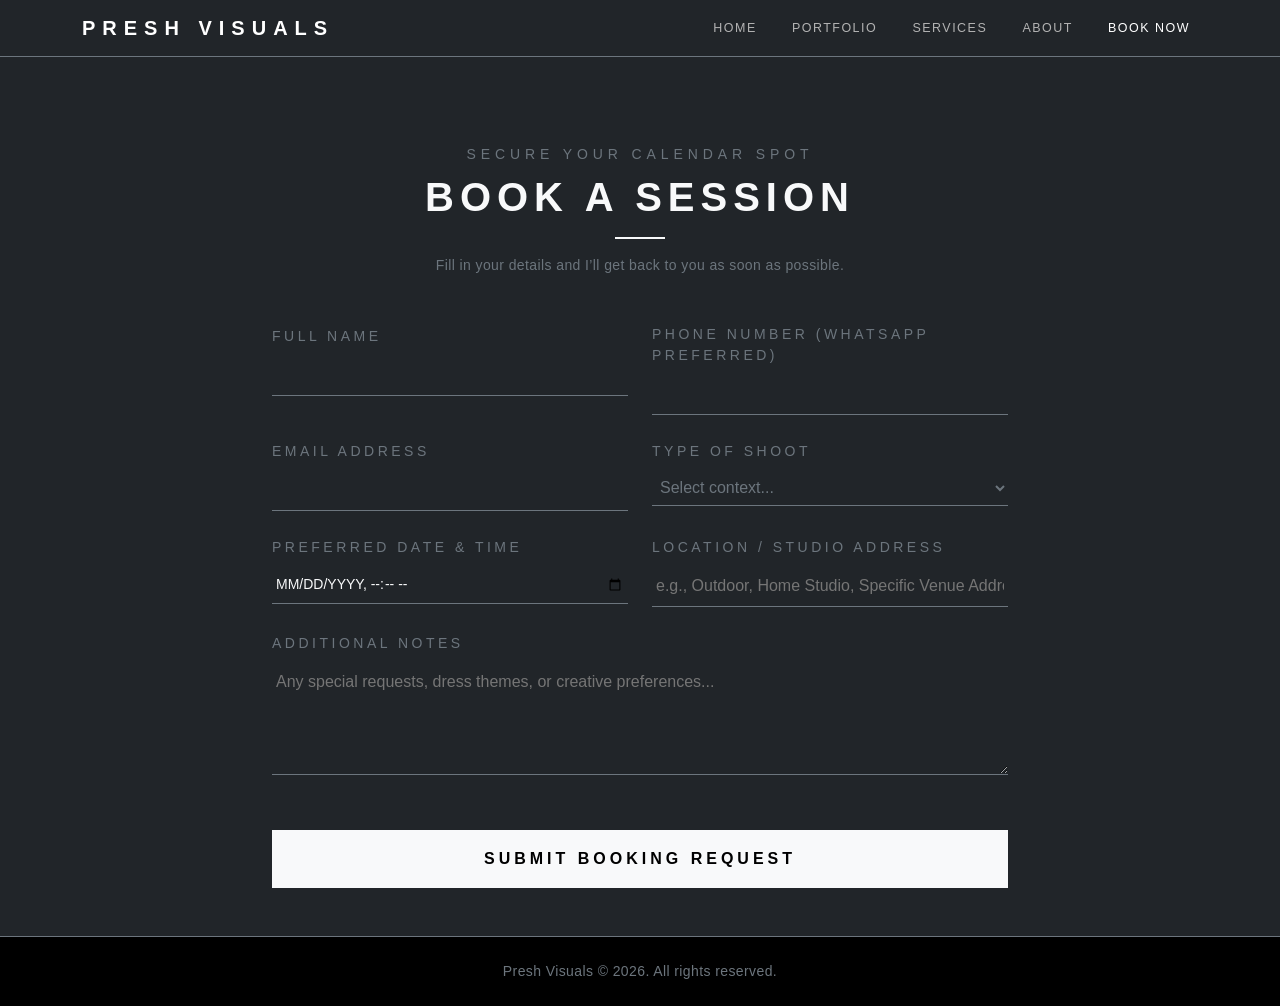
==== booking.html @ 42587cef "newone" ====
<!DOCTYPE html>
<html lang="en">
<head>
    <meta charset="UTF-8">
    <meta name="viewport" content="width=device-width, initial-scale=1.0">
    <title>Book a Session | Presh Visuals</title>
    <!-- Bootstrap 5 CSS -->
    <link href="https://cdn.jsdelivr.net/npm/bootstrap@5.3.3/dist/css/bootstrap.min.css" rel="stylesheet">
    <!-- Bootstrap Icons -->
    <link rel="stylesheet" href="https://cdn.jsdelivr.net/npm/bootstrap-icons@1.11.3/font/bootstrap-icons.min.css">
    <!-- Custom CSS Styling -->
    <link rel="stylesheet" href="style.css">
</head>
<body class="bg-dark text-light d-flex flex-column min-vh-100">

    <!-- Navbar -->
    <nav class="navbar navbar-expand-lg navbar-dark bg-dark fixed-top border-bottom border-secondary">
        <div class="container">
            <a class="navbar-brand fw-bold tracking-widest text-uppercase" href="index.html">Presh Visuals</a>
            <button class="navbar-toggler border-0" type="button" data-bs-toggle="collapse" data-bs-target="#navbarNav">
                <span class="navbar-toggler-icon"></span>
            </button>
            <div class="collapse navbar-collapse" id="navbarNav">
                <ul class="navbar-nav ms-auto">
                    <li class="nav-item"><a class="nav-link" href="index.html#home">Home</a></li>
                    <li class="nav-item"><a class="nav-link" href="index.html#portfolio">Portfolio</a></li>
                    <li class="nav-item"><a class="nav-link" href="index.html#services">Services</a></li>
                    <li class="nav-item"><a class="nav-link" href="index.html#about">About</a></li>
                    <li class="nav-item"><a class="nav-link active" href="booking.html">Book Now</a></li>
                </ul>
            </div>
        </div>
    </nav>

    <!-- Dedicated Booking Engine Block -->
    <main class="container my-auto pt-5 mt-5 flex-grow-1">
        <div class="row justify-content-center py-5">
            <div class="col-lg-8">
                <div class="text-center mb-5">
                    <span class="text-uppercase tracking-widest text-secondary small d-block mb-2">Secure your calendar spot</span>
                    <h1 class="text-uppercase fw-bold tracking-wide display-6">Book a Session</h1>
                    <div class="hr-line mx-auto bg-light my-3" style="width: 50px; height: 2px;"></div>
                    <p class="text-secondary small">Fill in your details and I’ll get back to you as soon as possible.</p>
                </div>

                <!-- Complete Layout Form Linked dynamically to Formspree mrednygz -->
                <form id="contactForm">
                    <div class="row g-4 mb-4">
                        <div class="col-md-6">
                            <label for="name" class="form-label text-uppercase small tracking-wider text-secondary">Full Name</label>
                            <input type="text" name="full_name" class="form-line-input bg-transparent border-0 border-bottom border-secondary w-100 text-light py-2 px-1 focus-none" id="name" required>
                        </div>
                        <div class="col-md-6">
                            <label for="phone" class="form-label text-uppercase small tracking-wider text-secondary">Phone Number (WhatsApp Preferred)</label>
                            <input type="tel" name="phone_whatsapp" class="form-line-input bg-transparent border-0 border-bottom border-secondary w-100 text-light py-2 px-1 focus-none" id="phone" required>
                        </div>
                    </div>

                    <div class="row g-4 mb-4">
                        <div class="col-md-6">
                            <label for="email" class="form-label text-uppercase small tracking-wider text-secondary">Email Address</label>
                            <input type="email" name="_replyto" class="form-line-input bg-transparent border-0 border-bottom border-secondary w-100 text-light py-2 px-1 focus-none" id="email" required>
                        </div>
                        <div class="col-md-6">
                            <label for="shootType" class="form-label text-uppercase small tracking-wider text-secondary">Type of Shoot</label>
                            <select name="type_of_shoot" class="form-line-input bg-transparent border-0 border-bottom border-secondary w-100 text-secondary py-2 px-1 focus-none bg-dark" id="shootType" required>
                                <option value="" disabled selected hidden>Select context...</option>
                                <option value="portrait" class="text-light">Portrait Session</option>
                                <option value="event" class="text-light">Event Coverage</option>
                                <option value="studio" class="text-light">Studio Photography</option>
                                <option value="graduation-thanksgiving" class="text-light">Graduation & Thanksgiving Shoot</option>
                                <option value="other" class="text-light">Other (Please specify below)</option>
                            </select>
                        </div>
                        <div class="col-12 d-none" id="otherShootContainer">
                            <label for="otherShootInput" class="form-label text-uppercase small tracking-wider text-secondary">Please specify your shoot type</label>
                            <input type="text" name="other_shoot_details" id="otherShootInput" class="form-line-input bg-transparent border-0 border-bottom border-secondary w-100 text-light py-2 px-1 focus-none" placeholder="Describe your custom shoot type...">
                        </div>
                    </div>

                    <div class="row g-4 mb-4">
                        <div class="col-md-6">
                            <label for="datetime" class="form-label text-uppercase small tracking-wider text-secondary">Preferred Date & Time</label>
                            <input type="datetime-local" name="preferred_date_time" class="form-line-input bg-transparent border-0 border-bottom border-secondary w-100 text-light py-2 px-1 focus-none text-uppercase small" id="datetime" required>
                        </div>
                        <div class="col-md-6">
                            <label for="location" class="form-label text-uppercase small tracking-wider text-secondary">Location / Studio Address</label>
                            <input type="text" name="location_details" class="form-line-input bg-transparent border-0 border-bottom border-secondary w-100 text-light py-2 px-1 focus-none" id="location" placeholder="e.g., Outdoor, Home Studio, Specific Venue Address..." required>
                        </div>
                    </div>

                    <div class="mb-5">
                        <label for="message" class="form-label text-uppercase small tracking-wider text-secondary">Additional Notes</label>
                        <textarea name="additional_notes" class="form-line-input bg-transparent border-0 border-bottom border-secondary w-100 text-light py-2 px-1 focus-none" id="message" rows="4" placeholder="Any special requests, dress themes, or creative preferences..." required></textarea>
                    </div>
                    
                    <button type="submit" id="submitBtn" class="btn btn-light w-100 rounded-0 text-uppercase tracking-wider fw-bold py-3">
                        Submit Booking Request
                    </button>
                    
                    <!-- Dynamic Success Message matching client copywriting specification -->
                    <div id="formStatus" class="mt-4 text-center text-uppercase tracking-wide d-none"></div>
                </form>
            </div>
        </div>
    </main>

    <!-- Footer -->
    <footer class="bg-black py-4 text-center text-secondary small border-top border-secondary mt-auto">
        <div class="container">
            Presh Visuals &copy; 2026. All rights reserved.
        </div>
    </footer>

    <!-- Script Components Linkage -->
    <script src="https://cdn.jsdelivr.net/npm/bootstrap@5.3.3/dist/js/bootstrap.bundle.min.js"></script>
    <script src="script.js"></script>
</body>
</html>
---- style.css ----
/* Typography Design Override Framework */
body {
    font-family: -apple-system, BlinkMacSystemFont, "Segoe UI", Roboto, "Helvetica Neue", Arial, sans-serif;
    letter-spacing: 0.025em;
    scroll-behavior: smooth;
}

.tracking-wide { letter-spacing: 0.15em; }
.tracking-wider { letter-spacing: 0.25em; }
.tracking-widest { letter-spacing: 0.35em; }
.italic { font-style: italic; }

.bg-black-50 {
    background-color: #121212 !important;
}

/* Navbar Interface Tweaks */
.navbar-brand {
    font-size: 1.25rem;
}
.nav-link {
    text-transform: uppercase;
    font-size: 0.78rem;
    letter-spacing: 0.12em;
    margin-left: 1.2rem;
    color: #b3b3b3 !important;
    transition: color 0.2s ease;
}
.nav-link.active, .nav-link:hover {
    color: #ffffff !important;
}

/* Grid Mosaic Engine Hover Logic */
.img-hover-box img {
    transition: transform 0.5s cubic-bezier(0.2, 1, 0.3, 1);
    object-fit: cover;
    height: 380px;
}
.img-hover-box:hover img {
    transform: scale(1.04);
}

/* Grayscale Aesthetics Overlay */
.grayscale-profile {
    filter: brightness(0.85) contrast(1.05) grayscale(100%);
    transition: filter 0.5s ease;
}
.grayscale-profile:hover {
    filter: none;
}

.hover-white:hover {
    color: #ffffff !important;
}

/* Minimalist Underline Inputs */
.form-line-input {
    border-radius: 0;
}
.form-line-input:focus {
    outline: none;
    border-color: #ffffff !important;
    box-shadow: none;
}
.focus-none:focus {
    box-shadow: none;
}

/* Sizing Helpers */
.max-w-sm { max-width: 380px !important; }
.max-w-md { max-width: 550px !important; }
.max-w-lg { max-width: 700px !important; }

/* Filter Display Control Engine animations */
.gallery-item {
    transition: all 0.35s ease;
}
.gallery-item.hide {
    opacity: 0;
    transform: scale(0.85);
    display: none !important;
}
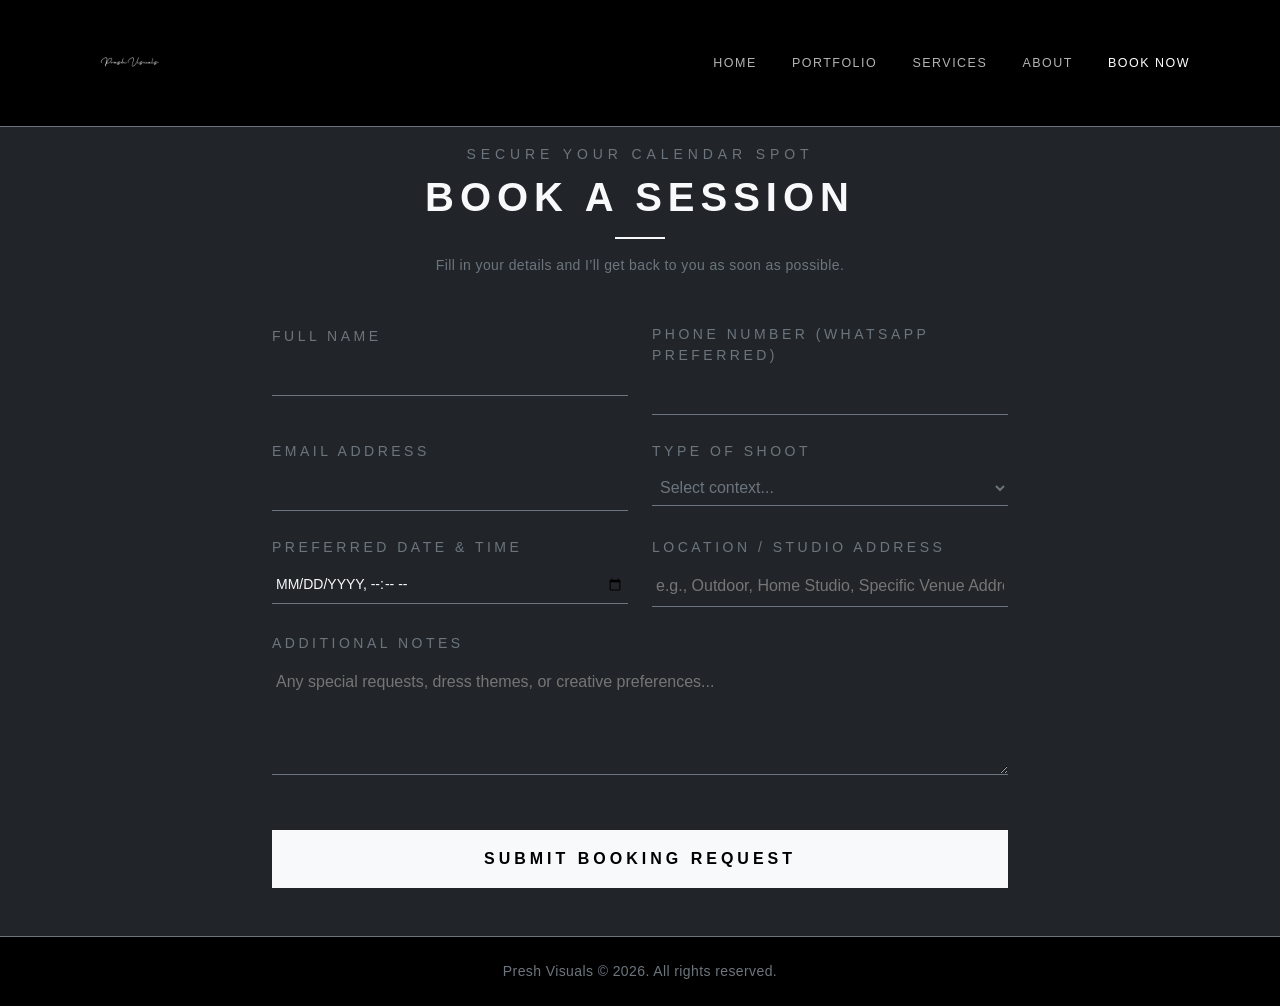
==== commit e9e24e6b: "testiomial" ====
--- a/booking.html
+++ b/booking.html
@@ -14,9 +14,9 @@
 <body class="bg-dark text-light d-flex flex-column min-vh-100">
 
     <!-- Navbar -->
-    <nav class="navbar navbar-expand-lg navbar-dark bg-dark fixed-top border-bottom border-secondary">
+    <nav class="navbar navbar-expand-lg navbar-dark bg-dark fixed-top border-bottom border-secondary" style="background-color: black !important;">
         <div class="container">
-            <a class="navbar-brand fw-bold tracking-widest text-uppercase" href="index.html">Presh Visuals</a>
+            <a class="navbar-brand fw-bold tracking-widest text-uppercase" href="index.html"><img src="/WhatsApp Image 2026-06-02 at 11.10.45 AM.jpeg" alt="" srcset="" style="width: 100px;"></a>
             <button class="navbar-toggler border-0" type="button" data-bs-toggle="collapse" data-bs-target="#navbarNav">
                 <span class="navbar-toggler-icon"></span>
             </button>
